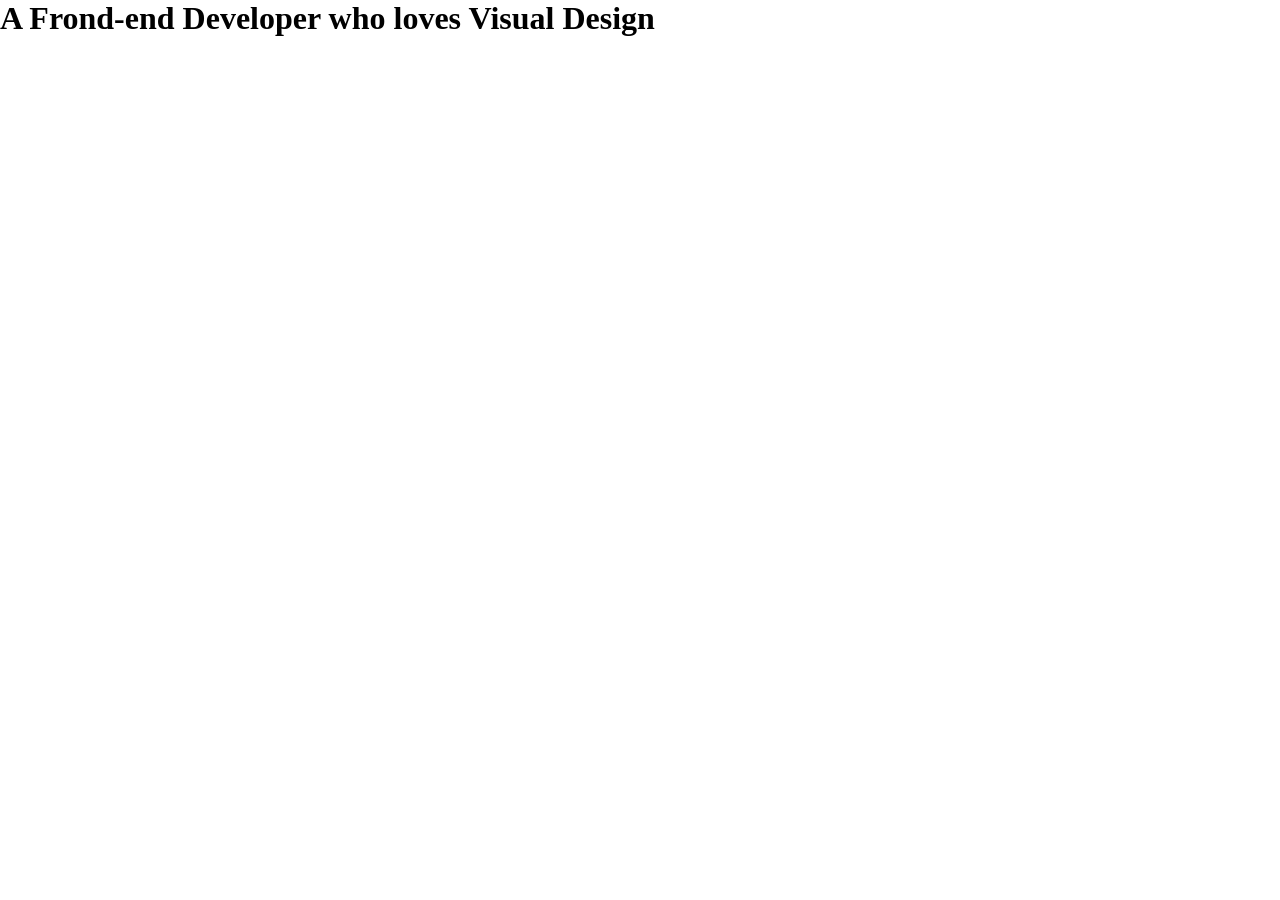
==== index.html @ fdec2728 "html" ====
<!DOCTYPE html>
<html lang="nl">
<head>
    <meta charset="UTF-8">
    <meta name="viewport" content="width=device-width, initial-scale=1.0">
    <title>Myrthe Wolters</title>
    <link rel="stylesheet" href="/css/style.css">
</head>
<body>
    <header>
        <nav>
            
        </nav>
    </header>

    <main>
    <h1>A Frond-end Developer who loves Visual Design</h1>
    </main>

    <footer></footer>

    <script src="/js/index.js"></script>
</body>
</html>
---- css/style.css ----
* {
    margin: 0;
    text-decoration: none;
    list-style: none;
}

/* ////////////////////// */
/* Custom Properties */
/* ///////////////////// */
:root {
    --color-text:#2c2a29;
}



/* ///////// */
/* Body */
/* //////// */
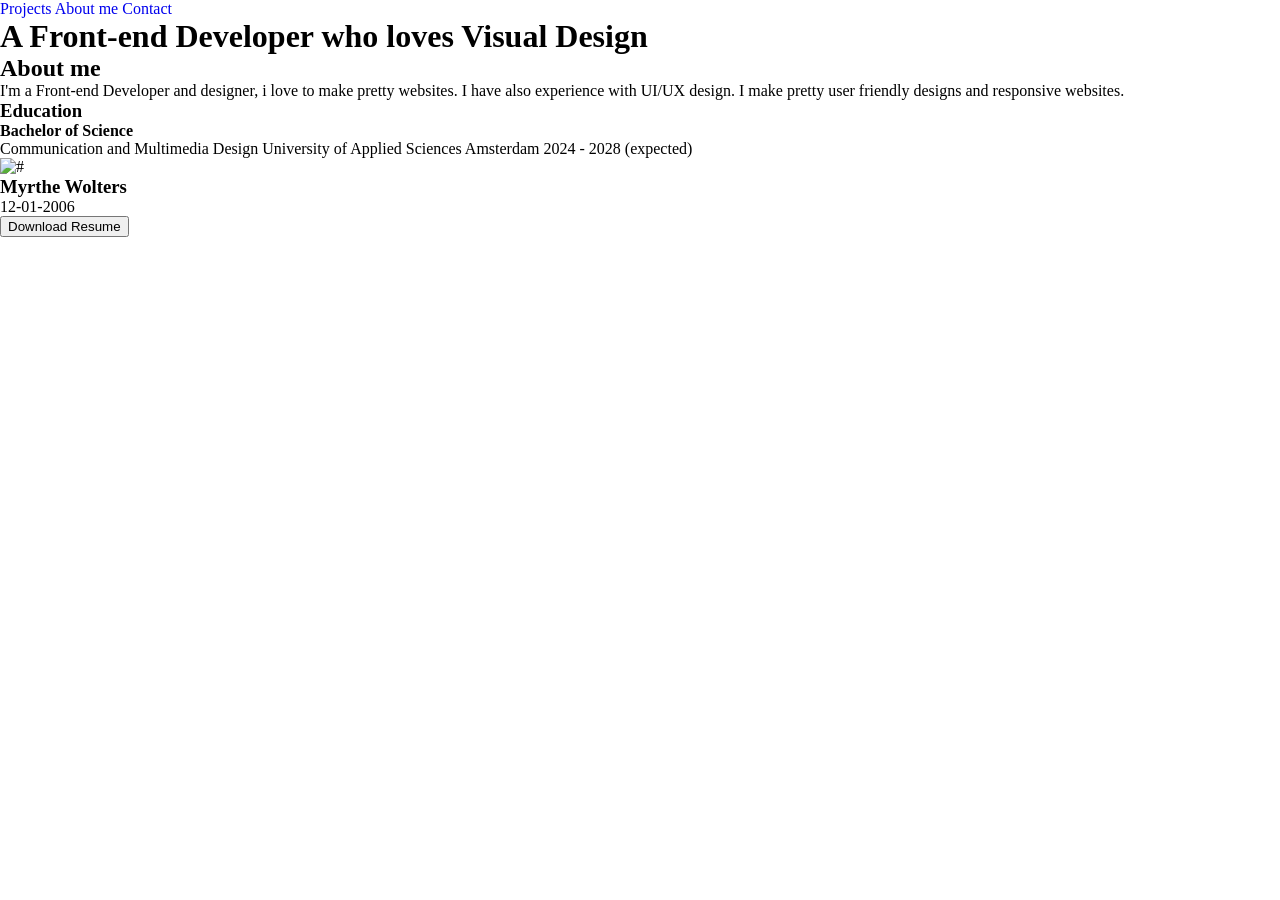
==== commit e470200d: "aboutme" ====
--- a/index.html
+++ b/index.html
@@ -9,12 +9,41 @@
 <body>
     <header>
         <nav>
-            
+            <a href="#">Projects</a>
+            <a href="#">About me</a>
+            <a href="#">Contact</a>
         </nav>
     </header>
 
     <main>
-    <h1>A Frond-end Developer who loves Visual Design</h1>
+    <h1>A Front-end Developer who loves Visual Design</h1>
+
+    <section class="aboutme">
+        <h2>About me</h2>
+        <p>I'm a Front-end Developer and designer, i love to make pretty websites. 
+            I have also experience with UI/UX design. I make pretty user friendly designs and responsive websites.
+        </p>
+
+        <h3>Education</h3>
+        <h4>Bachelor of Science</h4>
+        <p>Communication and Multimedia Design
+            University of Applied Sciences Amsterdam
+            2024 - 2028 (expected)
+        </p>
+
+        <img src="#" alt="#">
+        <h3>Myrthe Wolters</h3>
+        <p>12-01-2006</p>
+        <button>Download Resume</button>
+    </section>
+
+    <section class="Skills">
+
+    </section>
+
+    <section class="Projects">
+        
+    </section>
     </main>
 
     <footer></footer>
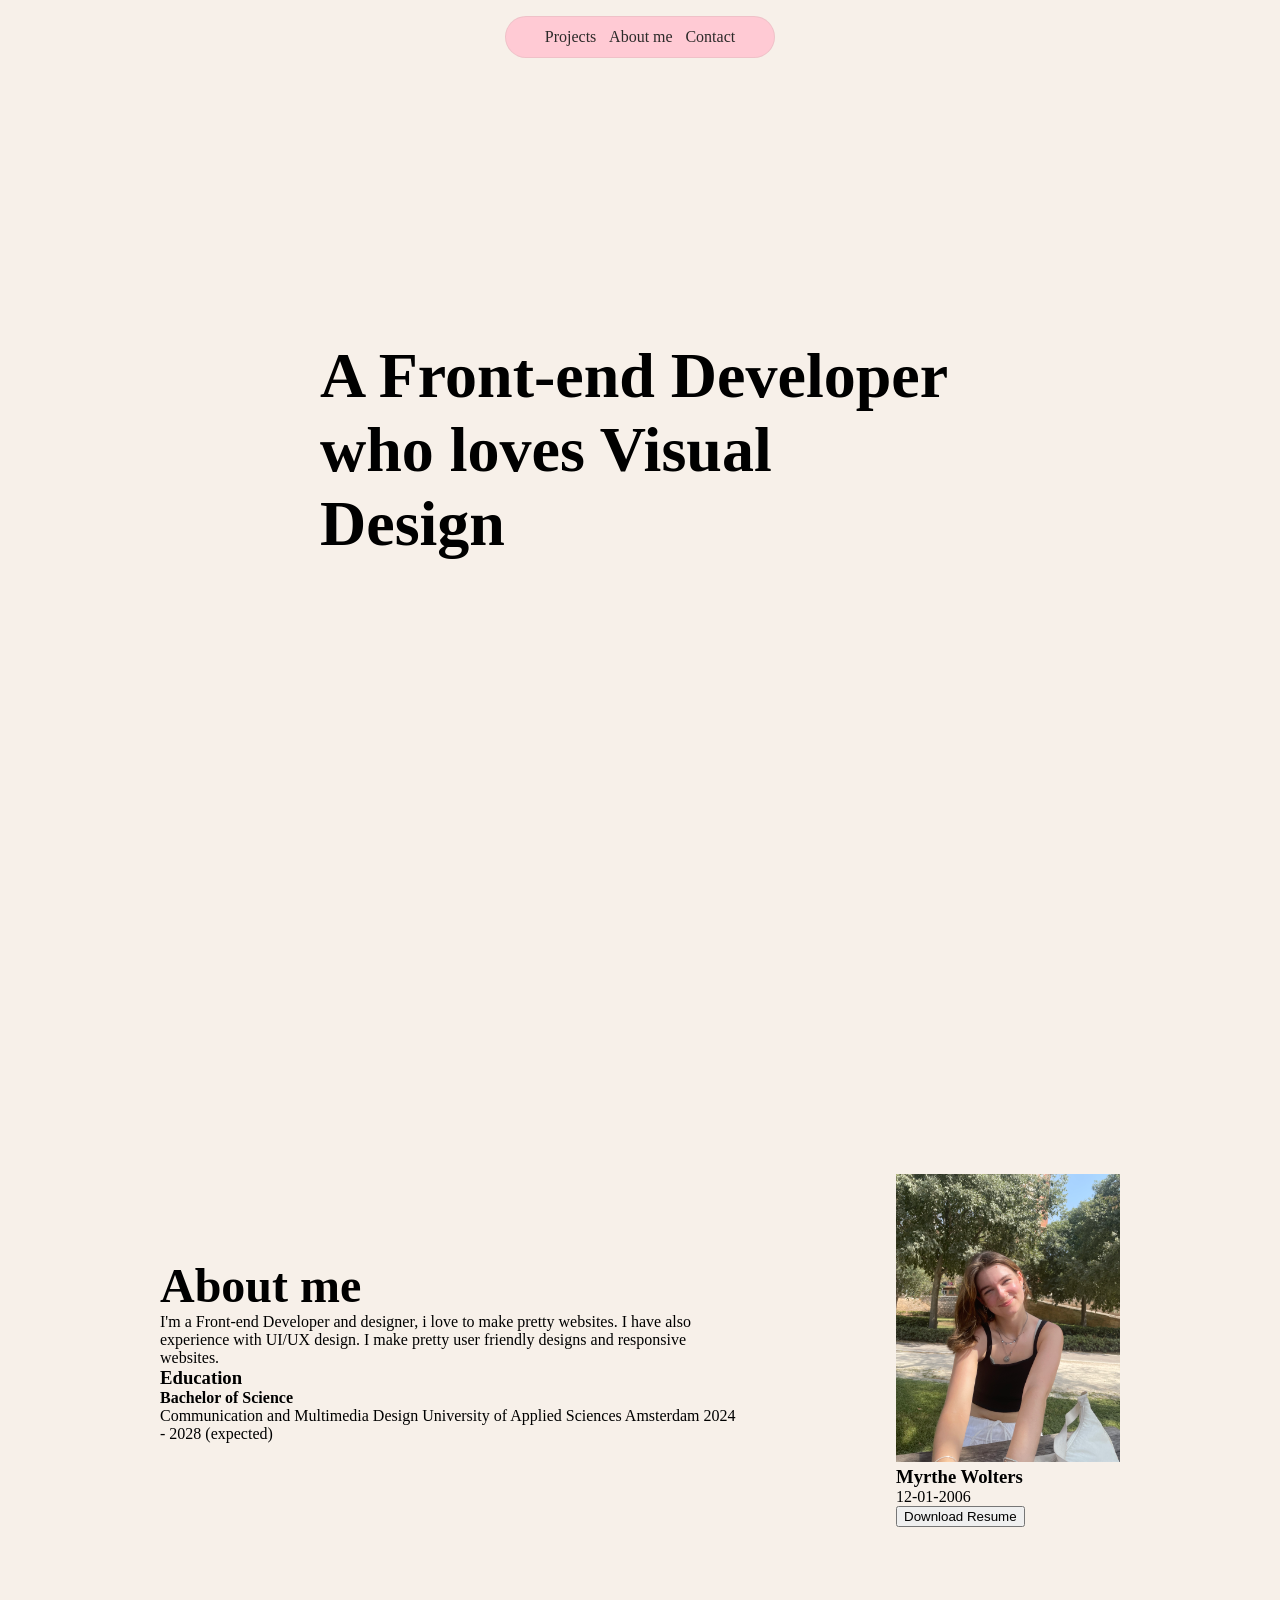
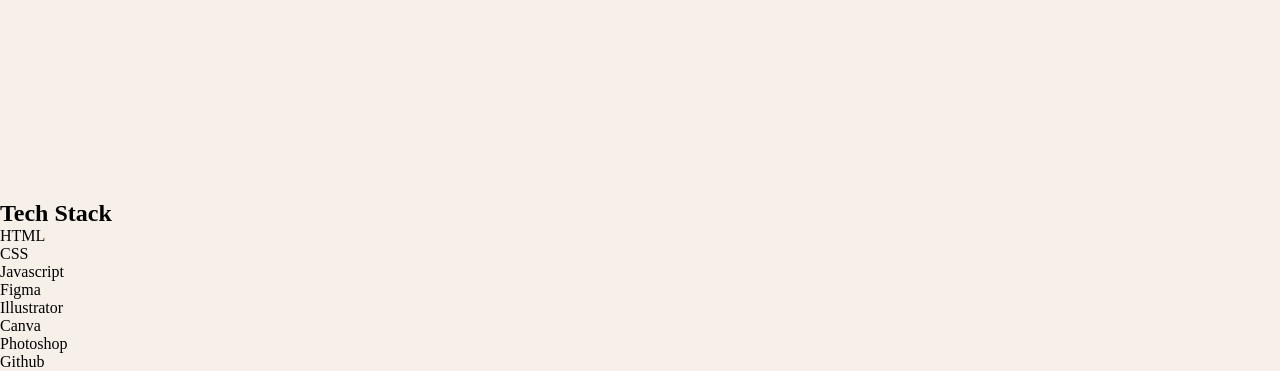
==== commit 33def944: "skills" ====
--- a/index.html
+++ b/index.html
@@ -19,30 +19,42 @@
     <h1>A Front-end Developer who loves Visual Design</h1>
 
     <section class="aboutme">
-        <h2>About me</h2>
-        <p>I'm a Front-end Developer and designer, i love to make pretty websites. 
-            I have also experience with UI/UX design. I make pretty user friendly designs and responsive websites.
-        </p>
+        <div class="bio">
+            <h2>About me</h2>
+            <p>I'm a Front-end Developer and designer, i love to make pretty websites. 
+                I have also experience with UI/UX design. I make pretty user friendly designs and responsive websites.
+            </p>
 
-        <h3>Education</h3>
-        <h4>Bachelor of Science</h4>
-        <p>Communication and Multimedia Design
-            University of Applied Sciences Amsterdam
-            2024 - 2028 (expected)
-        </p>
+            <h3>Education</h3>
+            <h4>Bachelor of Science</h4>
+            <p>Communication and Multimedia Design
+                University of Applied Sciences Amsterdam
+                2024 - 2028 (expected)
+            </p>
+        </div>
 
-        <img src="#" alt="#">
-        <h3>Myrthe Wolters</h3>
-        <p>12-01-2006</p>
-        <button>Download Resume</button>
+        <div class="me">
+            <img src="images/IMG_8444.jpeg" alt="Photo of Myrthe">
+            <h3>Myrthe Wolters</h3>
+            <p>12-01-2006</p>
+            <button>Download Resume</button>
+        </div>
     </section>
 
     <section class="Skills">
-
+        <h2>Tech Stack</h2>
+        <p>HTML</p>
+        <p>CSS</p>
+        <p>Javascript</p>
+        <p>Figma</p>
+        <p>Illustrator</p>
+        <p>Canva</p>
+        <p>Photoshop</p>
+        <p>Github</p>
     </section>
 
     <section class="Projects">
-        
+        <h2></h2>
     </section>
     </main>
 
--- a/css/style.css
+++ b/css/style.css
@@ -9,10 +9,71 @@
 /* ///////////////////// */
 :root {
     --color-text:#2c2a29;
+    --font-size-h2: 3em;
 }
 
 
 
 /* ///////// */
 /* Body */
-/* //////// */+/* //////// */
+body {
+    background-color: #f7f0e9;
+}
+
+header {
+    color: var(--color-text);
+}
+
+nav {
+    display: flex;
+    justify-content: center;
+    text-align: center;
+    padding: 0.7em 2em; 
+    border-radius: 2em;
+    background-color: rgba(255, 200, 210, 0.929);
+    border: 0.1em solid rgba(225, 183, 190, 0.53);
+    position: fixed;
+    top: 1em;
+    left: 0;
+    right: 0;
+    width: fit-content;
+    margin: 0 auto;
+}
+
+nav a {
+    margin: 0 0.4em;
+    color: #2c2a29;
+}
+
+h1 {
+    display: flex;
+    justify-content: center;
+    align-items: center;
+    min-height: 100vh;
+    font-size: 4em;
+    margin: 0 5em 0 5em;
+}
+
+
+.aboutme {
+    min-height: 100vh;
+    display: flex;
+    justify-content: center; 
+    align-items: center;
+    gap: 10em; 
+    margin: 0 10em;
+}
+
+.aboutme img {
+    width: 14em;
+    height: 18em;
+}
+
+.aboutme h2 {
+    font-size: var(--font-size-h2);
+}
+
+.bio {
+    width: 40em;
+}
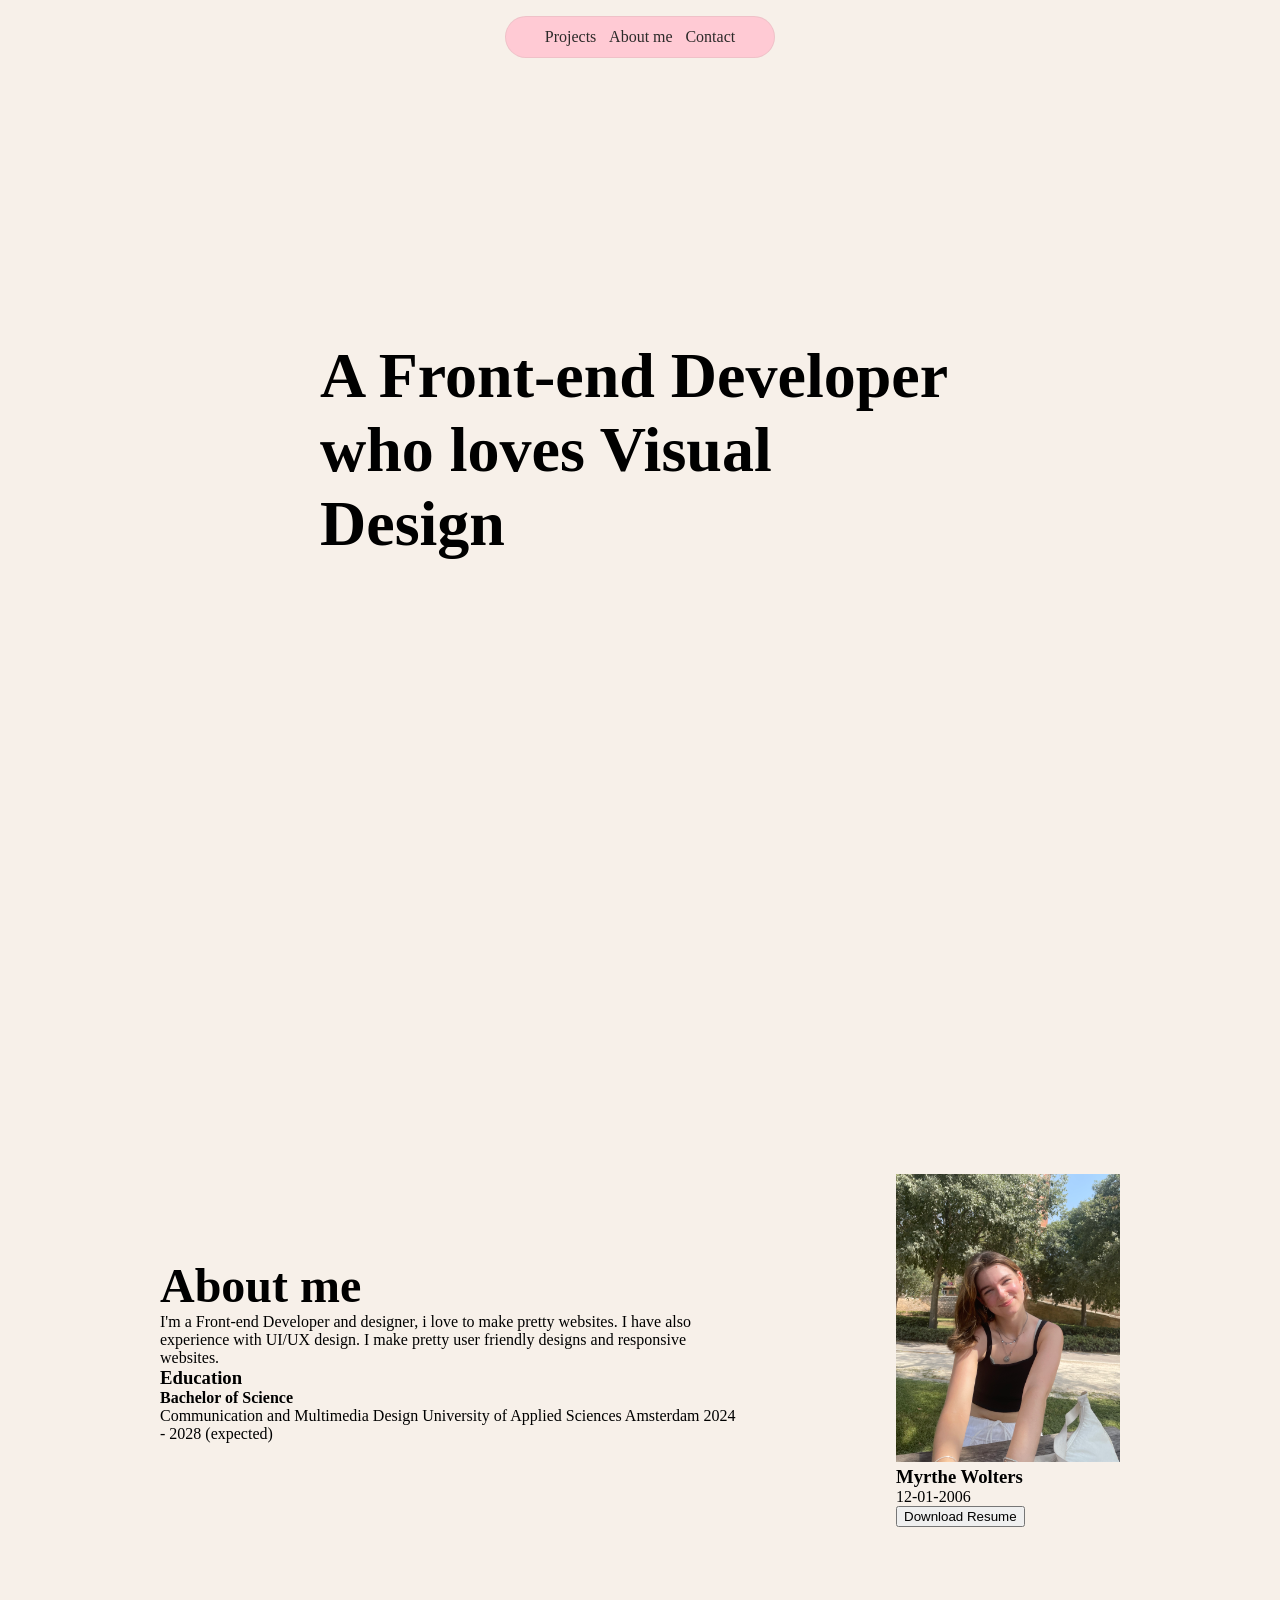
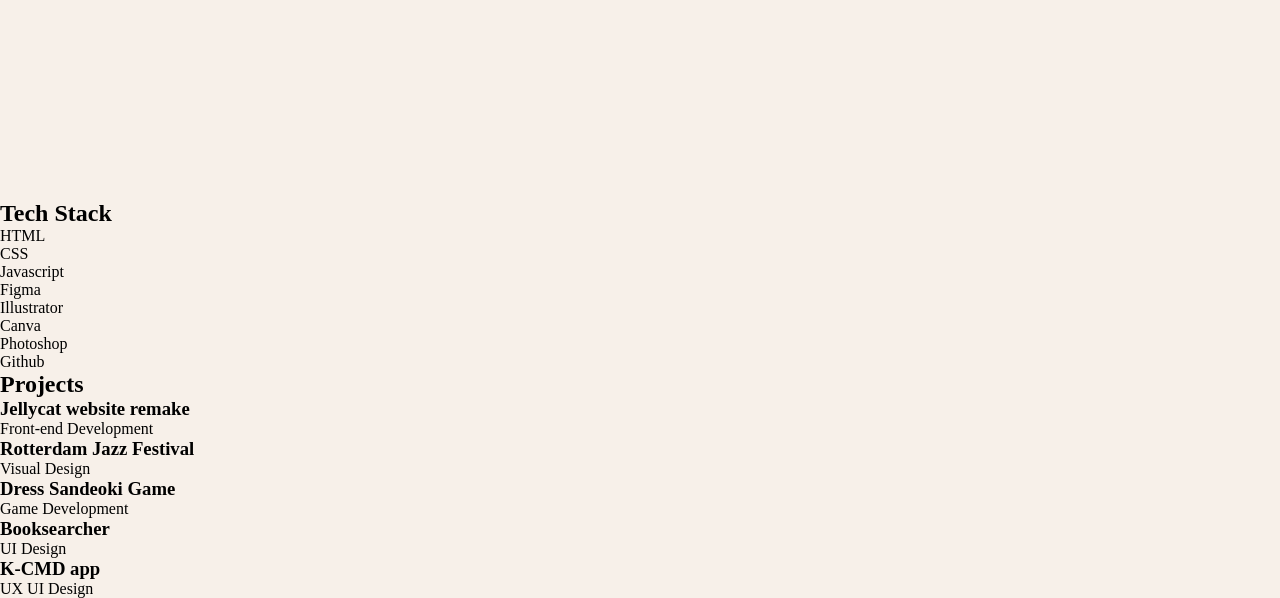
==== commit 57478c4b: "projects" ====
--- a/index.html
+++ b/index.html
@@ -54,7 +54,32 @@
     </section>
 
     <section class="Projects">
-        <h2></h2>
+        <h2>Projects</h2>
+        
+        <article>
+        <h3>Jellycat website remake</h3>
+        <p>Front-end Development</p>
+        </article>
+
+        <article>
+        <h3>Rotterdam Jazz Festival</h3>
+        <p>Visual Design</p>
+        </article>
+
+        <article>
+        <h3>Dress Sandeoki Game</h3>
+        <p>Game Development</p>
+        </article>
+
+        <article>
+        <h3>Booksearcher</h3>
+        <p>UI Design</p>
+        </article>
+
+        <article>
+        <h3>K-CMD app</h3>
+        <p>UX UI Design</p>
+        </article>
     </section>
     </main>
 
